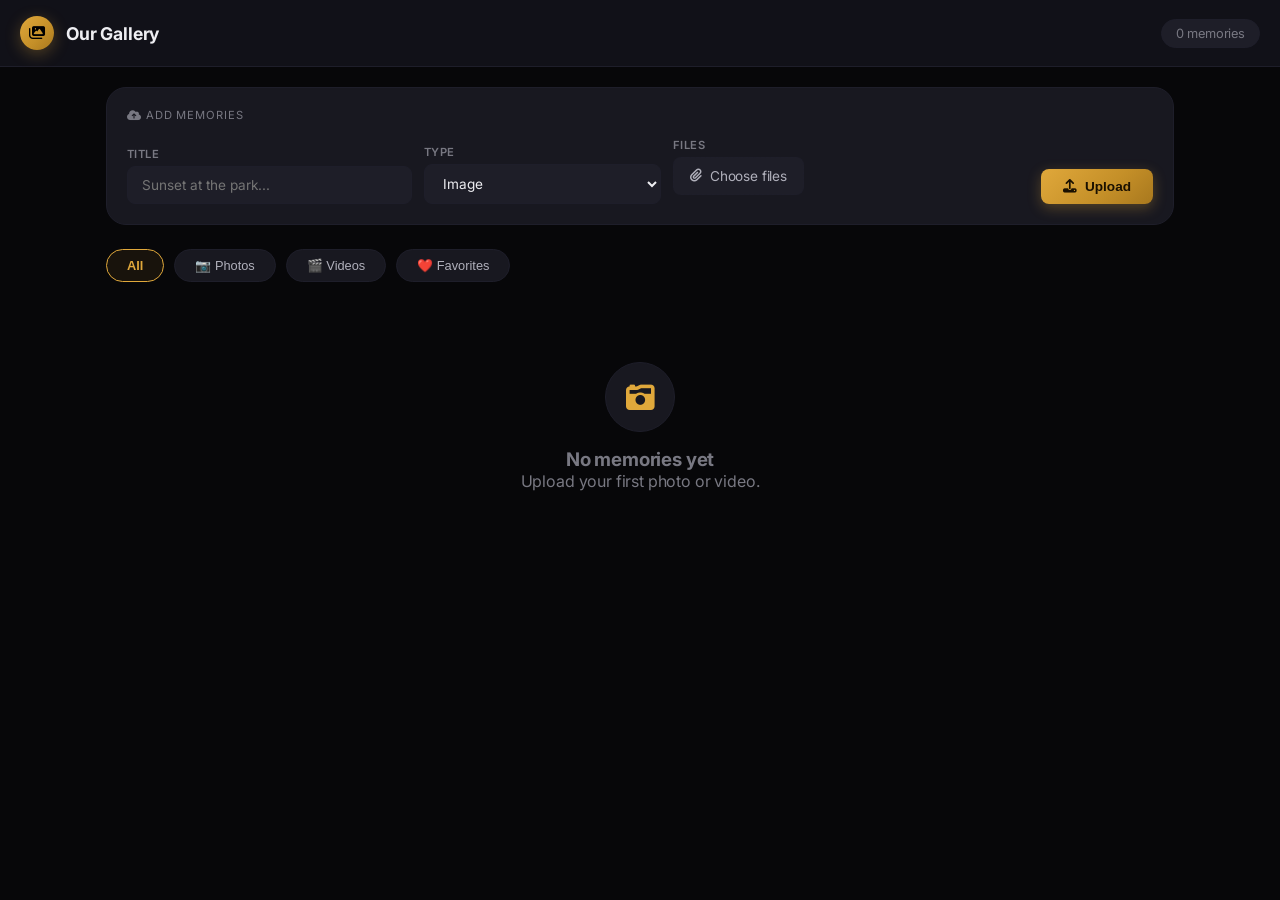
==== src/main/resources/templates/gallery.html @ 863ed6b3 "Add cloudinary image upload" ====
<!DOCTYPE html>
<html lang="en">
<head>
    <meta charset="UTF-8">
    <meta name="viewport" content="width=device-width, initial-scale=1.0, maximum-scale=1.0, user-scalable=no, viewport-fit=cover">
    <title>Gallery · Our Space</title>

    <link rel="preconnect" href="https://fonts.googleapis.com">
    <link rel="preconnect" href="https://fonts.gstatic.com" crossorigin>
    <link href="https://fonts.googleapis.com/css2?family=Inter:opsz,wght@14..32,300;14..32,400;14..32,500;14..32,600;14..32,700;14..32,800;14..32,900&display=swap" rel="stylesheet">
    <link rel="stylesheet" href="https://cdnjs.cloudflare.com/ajax/libs/font-awesome/6.5.1/css/all.min.css">

    <style>
        :root {
            --bg-deep: #070709;
            --bg-primary: #0c0c11;
            --bg-secondary: #111118;
            --bg-card: #181820;
            --bg-input: #1e1e28;
            --bg-hover: #22222e;
            --accent: #e0a83b;
            --accent-glow: rgba(224, 168, 59, 0.3);
            --accent-soft: rgba(224, 168, 59, 0.08);
            --accent-gradient: linear-gradient(135deg, #e0a83b 0%, #c48f28 60%, #a8781e 100%);
            --text-primary: #eeeef2;
            --text-secondary: #b0b0bb;
            --text-muted: #787882;
            --border-subtle: #1e1e2a;
            --border-card: #1e1e2a;
            --radius-xl: 20px;
            --radius-lg: 14px;
            --radius-md: 10px;
            --radius-sm: 8px;
            --shadow-lg: 0 20px 50px rgba(0,0,0,0.6);
            --shadow-md: 0 10px 28px rgba(0,0,0,0.5);
            --shadow-sm: 0 4px 14px rgba(0,0,0,0.4);
            --transition-fast: 0.15s ease;
            --transition-smooth: 0.25s cubic-bezier(0.4,0,0.2,1);
            --transition-bounce: 0.35s cubic-bezier(0.34,1.56,0.64,1);
            --font: 'Inter', system-ui, -apple-system, sans-serif;
        }

        * { margin:0; padding:0; box-sizing:border-box; -webkit-tap-highlight-color:transparent; }
        body {
            font-family: var(--font);
            background: var(--bg-deep);
            color: var(--text-primary);
            min-height: 100vh;
            -webkit-font-smoothing: antialiased;
            letter-spacing: -0.01em;
        }

        ::-webkit-scrollbar { width:5px; }
        ::-webkit-scrollbar-track { background:transparent; }
        ::-webkit-scrollbar-thumb { background:#2a2a38; border-radius:10px; }

        .header {
            background: var(--bg-secondary);
            border-bottom: 1px solid var(--border-subtle);
            padding: 16px 20px;
            display: flex; align-items: center; justify-content: space-between;
            position: sticky; top:0; z-index:10;
            backdrop-filter: blur(8px);
        }
        .header-left { display:flex; align-items:center; gap:12px; }
        .header-icon {
            width:34px; height:34px; border-radius:50%;
            background: var(--accent-gradient);
            display:flex; align-items:center; justify-content:center;
            font-size:0.9rem; color:#000;
            box-shadow:0 4px 16px var(--accent-glow);
        }
        .header h1 { font-size:1.1rem; font-weight:700; }
        .header-stats {
            background: var(--bg-input);
            border:1px solid var(--border-card);
            padding:6px 14px; border-radius:20px;
            font-size:0.8rem; color:var(--text-muted);
        }

        .container { max-width:1100px; margin:0 auto; padding:20px 16px 40px; }

        /* Upload section */
        .upload-section {
            background: var(--bg-card);
            border:1px solid var(--border-card);
            border-radius: var(--radius-xl);
            padding:20px;
            margin-bottom:24px;
        }
        .upload-title {
            font-size:0.7rem; text-transform:uppercase; letter-spacing:0.08em;
            color:var(--text-muted); margin-bottom:16px;
        }
        .upload-form { display:flex; flex-wrap:wrap; gap:12px; align-items:flex-end; }
        .form-group { display:flex; flex-direction:column; gap:5px; }
        .form-group label {
            font-size:0.7rem; font-weight:600; color:var(--text-muted);
            text-transform:uppercase; letter-spacing:0.04em;
        }
        input, select {
            font-family:var(--font); font-size:0.85rem;
            padding:10px 14px; border:1.5px solid var(--border-card);
            border-radius:var(--radius-sm); background:var(--bg-input);
            color:var(--text-primary); outline:none; width:100%;
            transition:all var(--transition-fast);
        }
        input:focus, select:focus { border-color:var(--accent); }
        .file-input-wrapper {
            position:relative; display:flex; align-items:center;
        }
        .file-input-wrapper input[type=file] {
            position:absolute; opacity:0; width:100%; height:100%; cursor:pointer; z-index:2;
        }
        .file-label {
            display:flex; align-items:center; gap:8px;
            padding:10px 16px; background:var(--bg-input);
            border:1.5px dashed var(--border-card);
            border-radius:var(--radius-sm); color:var(--text-secondary);
            font-size:0.85rem; cursor:pointer;
        }
        .file-label:hover { border-color:var(--accent); color:var(--accent); background:var(--accent-soft); }
        .file-count { font-size:0.75rem; color:var(--text-muted); margin-top:4px; }

        .btn-upload {
            background:var(--accent-gradient); border:none; color:#1a1000;
            font-weight:700; padding:10px 22px; border-radius:var(--radius-sm);
            cursor:pointer; font-size:0.85rem; display:flex; align-items:center; gap:8px;
            box-shadow:0 4px 14px var(--accent-glow);
            transition:all var(--transition-smooth);
            white-space:nowrap;
        }
        .btn-upload:hover { transform:translateY(-2px); filter:brightness(1.08); }

        /* Filter tabs */
        .tabs {
            display:flex; gap:10px; margin-bottom:20px; flex-wrap:wrap;
        }
        .tab-btn {
            background:var(--bg-card); border:1px solid var(--border-card);
            color:var(--text-secondary); padding:8px 20px; border-radius:30px;
            cursor:pointer; font-size:0.8rem; font-weight:500;
            transition:all var(--transition-fast);
        }
        .tab-btn.active {
            background:var(--accent-soft); border-color:var(--accent);
            color:var(--accent); font-weight:600;
        }

        /* Grid */
        .media-grid {
            display:grid;
            grid-template-columns: repeat(auto-fill, minmax(260px, 1fr));
            gap:18px;
        }
        .media-card {
            background:var(--bg-card); border:1px solid var(--border-card);
            border-radius:var(--radius-lg); overflow:hidden;
            transition:all var(--transition-smooth); box-shadow:var(--shadow-sm);
            cursor:pointer;
        }
        .media-card:hover { transform:translateY(-3px); box-shadow:var(--shadow-md); }
        .media-thumb {
            position:relative; aspect-ratio:16/12; background:#000;
        }
        .media-thumb img, .media-thumb video {
            width:100%; height:100%; object-fit:cover; display:block;
        }
        .media-type-badge {
            position:absolute; top:10px; left:10px;
            background:rgba(0,0,0,0.6); backdrop-filter:blur(4px);
            padding:4px 10px; border-radius:20px; font-size:0.7rem;
            display:flex; align-items:center; gap:4px;
        }
        .favorite-btn {
            position:absolute; top:10px; right:10px;
            background:rgba(0,0,0,0.5); border:none; color:#aaa;
            width:32px; height:32px; border-radius:50%;
            display:flex; align-items:center; justify-content:center;
            cursor:pointer; font-size:1rem; z-index:5;
            transition:color 0.2s;
        }
        .favorite-btn.active { color: var(--accent); }
        .delete-btn {
            position:absolute; bottom:10px; right:10px;
            background:rgba(0,0,0,0.5); border:none; color:#ff5e5e;
            width:32px; height:32px; border-radius:50%;
            display:flex; align-items:center; justify-content:center;
            cursor:pointer; font-size:1rem; opacity:0;
            transition:opacity 0.2s;
        }
        .media-card:hover .delete-btn { opacity:1; }

        /* Fullscreen modal */
        .modal-overlay {
            position:fixed; inset:0; background:rgba(0,0,0,0.9);
            backdrop-filter:blur(12px); z-index:100;
            display:none; align-items:center; justify-content:center;
            padding:20px;
        }
        .modal-overlay.active { display:flex; }
        .modal-content {
            max-width:90vw; max-height:90vh;
            border-radius:var(--radius-lg); overflow:hidden;
            position:relative;
        }
        .modal-content img, .modal-content video {
            max-width:90vw; max-height:90vh; object-fit:contain;
            border-radius:var(--radius-lg);
        }
        .modal-close {
            position:absolute; top:12px; right:12px;
            background:rgba(0,0,0,0.6); border:none; color:white;
            width:36px; height:36px; border-radius:50%;
            display:flex; align-items:center; justify-content:center;
            cursor:pointer; font-size:1.2rem;
        }

        .empty-state {
            grid-column:1/-1; text-align:center; padding:60px 20px; color:var(--text-muted);
        }
        .empty-icon {
            width:70px; height:70px; border-radius:50%; background:var(--bg-card);
            border:1px solid var(--border-card); display:flex; align-items:center; justify-content:center;
            margin:0 auto 16px; font-size:1.8rem; color:var(--accent);
        }
    </style>
</head>
<body>

<div class="header">
    <div class="header-left">
        <div class="header-icon"><i class="fa-solid fa-images"></i></div>
        <h1>Our Gallery</h1>
    </div>
    <div class="header-stats" id="mediaCount">0 memories</div>
</div>

<div class="container">

    <!-- Upload form -->
    <div class="upload-section">
        <div class="upload-title"><i class="fa-solid fa-cloud-arrow-up"></i> Add memories</div>
        <div class="upload-form">
            <div class="form-group" style="flex:1.2;">
                <label>Title</label>
                <input type="text" id="titleInput" placeholder="Sunset at the park...">
            </div>
            <div class="form-group" style="flex:1;">
                <label>Type</label>
                <select id="typeInput">
                    <option value="IMAGE">Image</option>
                    <option value="VIDEO">Video</option>
                </select>
            </div>
            <div class="form-group" style="flex:1.5;">
                <label>Files</label>
                <div class="file-input-wrapper">
                    <input type="file" id="filesInput" accept="image/*,video/*" multiple>
                    <span class="file-label" id="fileLabel"><i class="fa-solid fa-paperclip"></i> Choose files</span>
                </div>
                <div class="file-count" id="fileCount"></div>
            </div>
            <button class="btn-upload" onclick="uploadMedia()"><i class="fa-solid fa-upload"></i> Upload</button>
        </div>
    </div>

    <!-- Filter tabs -->
    <div class="tabs" id="filterTabs">
        <button class="tab-btn active" data-filter="all">All</button>
        <button class="tab-btn" data-filter="IMAGE">📷 Photos</button>
        <button class="tab-btn" data-filter="VIDEO">🎬 Videos</button>
        <button class="tab-btn" data-filter="favorites">❤️ Favorites</button>
    </div>

    <div class="media-grid" id="mediaGrid">
        <div class="loading-spinner" style="text-align:center; padding:40px;"><i class="fa-solid fa-spinner fa-spin"></i></div>
    </div>

</div>

<!-- Fullscreen modal -->
<div class="modal-overlay" id="modalOverlay" onclick="closeModal()">
    <div class="modal-content" onclick="event.stopPropagation()">
        <button class="modal-close" onclick="closeModal()"><i class="fa-solid fa-xmark"></i></button>
        <div id="modalMediaContainer"></div>
    </div>
</div>

<script>
    // const API = "http://localhost:8080/api/gallery";
    const API = "https://our-space-htoh.onrender.com/api/gallery";
    let allMedia = [];
    let currentFilter = "all";

    // File input change
    document.getElementById("filesInput").addEventListener("change", (e) => {
        const files = e.target.files;
        const label = document.getElementById("fileLabel");
        const count = document.getElementById("fileCount");
        if (files.length > 0) {
            label.innerHTML = `<i class="fa-solid fa-check"></i> ${files.length} file${files.length>1?'s':''} selected`;
            count.textContent = `${files.length} file${files.length>1?'s':''} ready`;
        } else {
            label.innerHTML = `<i class="fa-solid fa-paperclip"></i> Choose files`;
            count.textContent = "";
        }
    });

    // Load data with optional filter
    async function loadMedia() {
        const grid = document.getElementById("mediaGrid");
        grid.innerHTML = '<div class="loading-spinner"><i class="fa-solid fa-spinner fa-spin"></i></div>';
        try {
            let url = API;
            if (currentFilter === "IMAGE" || currentFilter === "VIDEO") {
                url = `${API}/type/${currentFilter}`;
            } else if (currentFilter === "favorites") {
                url = `${API}/favorites`;
            }
            const res = await fetch(url);
            if (!res.ok) throw new Error("Failed");
            allMedia = await res.json();
            renderGrid();
        } catch (e) {
            grid.innerHTML = `<div class="empty-state"><div class="empty-icon"><i class="fa-solid fa-camera-retro"></i></div><h3>No memories yet</h3><p>Upload your first photo or video.</p></div>`;
            document.getElementById("mediaCount").textContent = "0 memories";
        }
    }

    function renderGrid() {
        const grid = document.getElementById("mediaGrid");
        const countEl = document.getElementById("mediaCount");

        if (!allMedia.length) {
            grid.innerHTML = `<div class="empty-state"><div class="empty-icon"><i class="fa-solid fa-camera-retro"></i></div><h3>No memories found</h3><p>Try another filter or upload something.</p></div>`;
            countEl.textContent = "0 memories";
            return;
        }

        countEl.textContent = `${allMedia.length} memor${allMedia.length===1?'y':'ies'}`;

        grid.innerHTML = allMedia.map(item => {
            if (!item.fileUrl) return "";
            const isVideo = item.type === "VIDEO";
            const mediaHtml = isVideo
                ? `<video src="${item.fileUrl}" muted></video>`
                : `<img src="${item.fileUrl}" alt="${escapeHTML(item.title || '')}" loading="lazy">`;

            return `
                <div class="media-card" onclick="openModal('${item.id}')">
                    <div class="media-thumb">
                        ${mediaHtml}
                        <div class="media-type-badge">
                            <i class="fa-solid ${isVideo?'fa-video':'fa-image'}"></i>
                            ${isVideo?'Video':'Photo'}
                        </div>
                        <button class="favorite-btn ${item.favorite?'active':''}" onclick="event.stopPropagation(); toggleFavorite(${item.id})">
                            <i class="fa-${item.favorite?'solid':'regular'} fa-heart"></i>
                        </button>
                        <button class="delete-btn" onclick="event.stopPropagation(); deleteMedia(${item.id})">
                            <i class="fa-solid fa-trash"></i>
                        </button>
                    </div>
                </div>
            `;
        }).join("");
    }

    function escapeHTML(str) {
        const div = document.createElement("div");
        div.textContent = str || "";
        return div.innerHTML;
    }

    // Fullscreen modal
    function openModal(id) {
        const item = allMedia.find(m => m.id == id);
        if (!item) return;
        const container = document.getElementById("modalMediaContainer");
        if (item.type === "VIDEO") {
            container.innerHTML = `<video src="${item.fileUrl}" controls autoplay style="max-width:90vw; max-height:90vh;"></video>`;
        } else {
            container.innerHTML = `<img src="${item.fileUrl}" alt="${escapeHTML(item.title)}" style="max-width:90vw; max-height:90vh;">`;
        }
        document.getElementById("modalOverlay").classList.add("active");
    }
    function closeModal() {
        document.getElementById("modalOverlay").classList.remove("active");
        document.getElementById("modalMediaContainer").innerHTML = "";
    }

    // Toggle favorite
    async function toggleFavorite(id) {
        await fetch(`${API}/${id}/favorite`, { method: "PUT" });
        // Update local array
        const idx = allMedia.findIndex(m => m.id == id);
        if (idx !== -1) allMedia[idx].favorite = !allMedia[idx].favorite;
        renderGrid();
    }

    // Delete
    async function deleteMedia(id) {
       
        await fetch(`${API}/${id}`, { method: "DELETE" });
        allMedia = allMedia.filter(m => m.id !== id);
        renderGrid();
    }

    // Upload multiple files
    async function uploadMedia() {
        const title = document.getElementById("titleInput").value.trim() || "Untitled";
        const type = document.getElementById("typeInput").value;
        const files = document.getElementById("filesInput").files;

        if (files.length === 0) {
            alert("Please select at least one file.");
            return;
        }

        const formData = new FormData();
        formData.append("title", title);
        formData.append("type", type);
        for (let f of files) {
            formData.append("files", f);
        }

        const btn = document.querySelector(".btn-upload");
        btn.disabled = true;
        btn.innerHTML = '<i class="fa-solid fa-spinner fa-spin"></i> Uploading...';

        try {
            const res = await fetch(API, {
                method: "POST",
                body: formData
            });
            if (!res.ok) throw new Error("Upload failed");
            // Clear form
            document.getElementById("titleInput").value = "";
            document.getElementById("filesInput").value = "";
            document.getElementById("fileLabel").innerHTML = '<i class="fa-solid fa-paperclip"></i> Choose files';
            document.getElementById("fileCount").textContent = "";
            await loadMedia();
        } catch (e) {
            alert("Upload failed.");
        } finally {
            btn.disabled = false;
            btn.innerHTML = '<i class="fa-solid fa-upload"></i> Upload';
        }
    }

    // Filter tabs
    document.querySelectorAll("#filterTabs .tab-btn").forEach(btn => {
        btn.addEventListener("click", () => {
            document.querySelectorAll("#filterTabs .tab-btn").forEach(b => b.classList.remove("active"));
            btn.classList.add("active");
            currentFilter = btn.dataset.filter;
            loadMedia();
        });
    });

    // Init
    loadMedia();
</script>
</body>
</html>
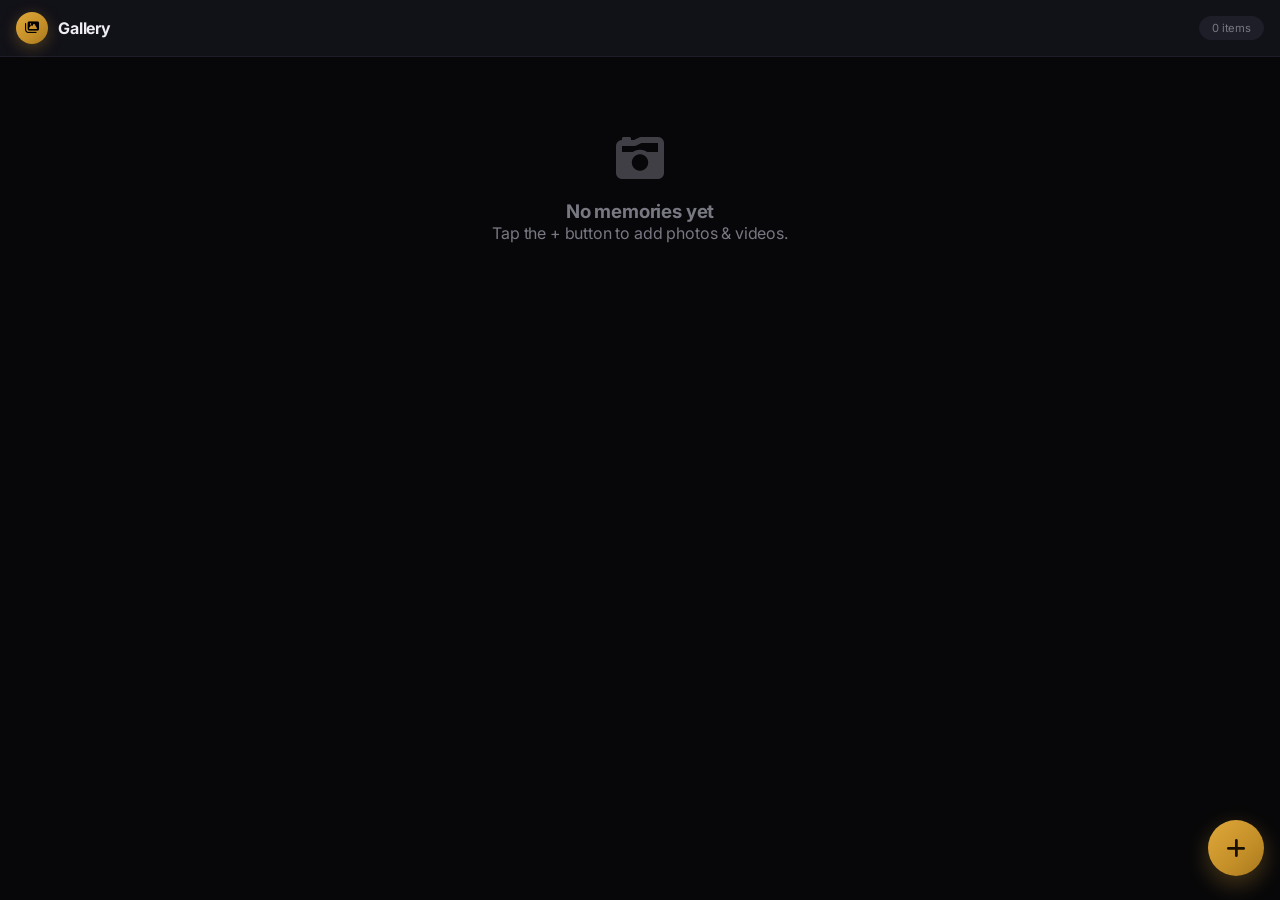
==== commit 044d1a28: "Update code changes" ====
--- a/src/main/resources/templates/gallery.html
+++ b/src/main/resources/templates/gallery.html
@@ -48,181 +48,334 @@
             min-height: 100vh;
             -webkit-font-smoothing: antialiased;
             letter-spacing: -0.01em;
-        }
-
-        ::-webkit-scrollbar { width:5px; }
+            overflow-x: hidden;
+        }
+
+        ::-webkit-scrollbar { width:3px; }
         ::-webkit-scrollbar-track { background:transparent; }
         ::-webkit-scrollbar-thumb { background:#2a2a38; border-radius:10px; }
 
         .header {
             background: var(--bg-secondary);
             border-bottom: 1px solid var(--border-subtle);
-            padding: 16px 20px;
+            padding: 12px 16px;
             display: flex; align-items: center; justify-content: space-between;
-            position: sticky; top:0; z-index:10;
-            backdrop-filter: blur(8px);
-        }
-        .header-left { display:flex; align-items:center; gap:12px; }
+            position: sticky; top:0; z-index:20;
+            backdrop-filter: blur(12px);
+        }
+        .header-left { display:flex; align-items:center; gap:10px; }
         .header-icon {
-            width:34px; height:34px; border-radius:50%;
+            width:32px; height:32px; border-radius:50%;
             background: var(--accent-gradient);
             display:flex; align-items:center; justify-content:center;
-            font-size:0.9rem; color:#000;
+            font-size:0.8rem; color:#000;
             box-shadow:0 4px 16px var(--accent-glow);
         }
-        .header h1 { font-size:1.1rem; font-weight:700; }
+        .header h1 { font-size:1rem; font-weight:700; }
         .header-stats {
             background: var(--bg-input);
             border:1px solid var(--border-card);
-            padding:6px 14px; border-radius:20px;
-            font-size:0.8rem; color:var(--text-muted);
-        }
-
-        .container { max-width:1100px; margin:0 auto; padding:20px 16px 40px; }
-
-        /* Upload section */
-        .upload-section {
-            background: var(--bg-card);
+            padding:4px 12px; border-radius:20px;
+            font-size:0.7rem; color:var(--text-muted);
+        }
+
+        .container { max-width:1100px; margin:0 auto; padding:12px 8px 40px; }
+
+        /* Upload button - floating style */
+        .upload-fab {
+            position:fixed; bottom:24px; right:16px; z-index:30;
+            background: var(--accent-gradient); border:none; color:#1a1000;
+            width:56px; height:56px; border-radius:50%;
+            display:flex; align-items:center; justify-content:center;
+            font-size:1.4rem; cursor:pointer;
+            box-shadow:0 8px 24px var(--accent-glow);
+            transition:all var(--transition-bounce);
+        }
+        .upload-fab:hover { transform:scale(1.05); }
+
+        /* Upload modal */
+        .upload-modal {
+            position:fixed; inset:0; z-index:100;
+            background:rgba(0,0,0,0.7);
+            backdrop-filter:blur(12px);
+            display:none; align-items:flex-end; justify-content:center;
+            padding:20px;
+        }
+        .upload-modal.active { display:flex; }
+        .upload-sheet {
+            background:var(--bg-card);
             border:1px solid var(--border-card);
-            border-radius: var(--radius-xl);
-            padding:20px;
-            margin-bottom:24px;
-        }
-        .upload-title {
-            font-size:0.7rem; text-transform:uppercase; letter-spacing:0.08em;
-            color:var(--text-muted); margin-bottom:16px;
-        }
-        .upload-form { display:flex; flex-wrap:wrap; gap:12px; align-items:flex-end; }
-        .form-group { display:flex; flex-direction:column; gap:5px; }
-        .form-group label {
-            font-size:0.7rem; font-weight:600; color:var(--text-muted);
-            text-transform:uppercase; letter-spacing:0.04em;
-        }
-        input, select {
+            border-radius:var(--radius-xl) var(--radius-xl) 0 0;
+            padding:24px 20px 32px;
+            width:100%; max-width:500px;
+            max-height:80vh;
+            overflow-y:auto;
+            animation:slideUp 0.3s ease;
+        }
+        @keyframes slideUp {
+            from { transform:translateY(100%); opacity:0; }
+            to { transform:translateY(0); opacity:1; }
+        }
+        .upload-sheet h3 {
+            font-size:0.9rem; font-weight:700; margin-bottom:16px;
+            display:flex; align-items:center; gap:8px;
+        }
+        .upload-sheet .form-group {
+            margin-bottom:14px;
+        }
+        .upload-sheet .form-group label {
+            display:block; font-size:0.65rem; font-weight:600;
+            color:var(--text-muted); text-transform:uppercase;
+            letter-spacing:0.04em; margin-bottom:4px;
+        }
+        .upload-sheet input, .upload-sheet select {
             font-family:var(--font); font-size:0.85rem;
             padding:10px 14px; border:1.5px solid var(--border-card);
             border-radius:var(--radius-sm); background:var(--bg-input);
             color:var(--text-primary); outline:none; width:100%;
             transition:all var(--transition-fast);
         }
-        input:focus, select:focus { border-color:var(--accent); }
-        .file-input-wrapper {
-            position:relative; display:flex; align-items:center;
-        }
-        .file-input-wrapper input[type=file] {
-            position:absolute; opacity:0; width:100%; height:100%; cursor:pointer; z-index:2;
-        }
-        .file-label {
-            display:flex; align-items:center; gap:8px;
-            padding:10px 16px; background:var(--bg-input);
+        .upload-sheet input:focus, .upload-sheet select:focus {
+            border-color:var(--accent);
+        }
+        .file-picker {
+            display:flex; align-items:center; gap:10px;
+            padding:12px 16px; background:var(--bg-input);
             border:1.5px dashed var(--border-card);
             border-radius:var(--radius-sm); color:var(--text-secondary);
             font-size:0.85rem; cursor:pointer;
-        }
-        .file-label:hover { border-color:var(--accent); color:var(--accent); background:var(--accent-soft); }
-        .file-count { font-size:0.75rem; color:var(--text-muted); margin-top:4px; }
-
-        .btn-upload {
-            background:var(--accent-gradient); border:none; color:#1a1000;
-            font-weight:700; padding:10px 22px; border-radius:var(--radius-sm);
-            cursor:pointer; font-size:0.85rem; display:flex; align-items:center; gap:8px;
-            box-shadow:0 4px 14px var(--accent-glow);
-            transition:all var(--transition-smooth);
-            white-space:nowrap;
-        }
-        .btn-upload:hover { transform:translateY(-2px); filter:brightness(1.08); }
-
-        /* Filter tabs */
-        .tabs {
-            display:flex; gap:10px; margin-bottom:20px; flex-wrap:wrap;
-        }
-        .tab-btn {
-            background:var(--bg-card); border:1px solid var(--border-card);
-            color:var(--text-secondary); padding:8px 20px; border-radius:30px;
-            cursor:pointer; font-size:0.8rem; font-weight:500;
             transition:all var(--transition-fast);
         }
-        .tab-btn.active {
-            background:var(--accent-soft); border-color:var(--accent);
-            color:var(--accent); font-weight:600;
-        }
-
-        /* Grid */
+        .file-picker:hover { border-color:var(--accent); color:var(--accent); }
+        .file-picker input { display:none; }
+        .upload-actions {
+            display:flex; gap:10px; margin-top:16px;
+        }
+        .upload-actions button {
+            flex:1; padding:12px; border-radius:var(--radius-sm);
+            font-weight:600; font-size:0.85rem; cursor:pointer;
+            transition:all var(--transition-fast);
+            font-family:var(--font);
+        }
+        .btn-cancel-upload {
+            background:none; border:1px solid var(--border-card);
+            color:var(--text-secondary);
+        }
+        .btn-submit-upload {
+            background:var(--accent-gradient); border:none;
+            color:#1a1000; box-shadow:0 4px 14px var(--accent-glow);
+        }
+        .btn-submit-upload:disabled {
+            opacity:0.5; cursor:not-allowed;
+        }
+
+        /* Grid - phone gallery style */
         .media-grid {
             display:grid;
-            grid-template-columns: repeat(auto-fill, minmax(260px, 1fr));
-            gap:18px;
-        }
-        .media-card {
-            background:var(--bg-card); border:1px solid var(--border-card);
-            border-radius:var(--radius-lg); overflow:hidden;
-            transition:all var(--transition-smooth); box-shadow:var(--shadow-sm);
+            grid-template-columns: repeat(auto-fill, minmax(150px, 1fr));
+            gap:4px;
+        }
+
+        .media-item {
+            position:relative;
+            aspect-ratio:1/1;
+            background:var(--bg-card);
+            overflow:hidden;
             cursor:pointer;
-        }
-        .media-card:hover { transform:translateY(-3px); box-shadow:var(--shadow-md); }
-        .media-thumb {
-            position:relative; aspect-ratio:16/12; background:#000;
-        }
-        .media-thumb img, .media-thumb video {
-            width:100%; height:100%; object-fit:cover; display:block;
-        }
-        .media-type-badge {
-            position:absolute; top:10px; left:10px;
-            background:rgba(0,0,0,0.6); backdrop-filter:blur(4px);
-            padding:4px 10px; border-radius:20px; font-size:0.7rem;
+            border-radius:4px;
+            transition:transform 0.15s ease;
+        }
+        .media-item:active {
+            transform:scale(0.95);
+        }
+        .media-item img, .media-item video {
+            width:100%; height:100%; object-fit:cover;
+            display:block;
+        }
+        .media-item .overlay {
+            position:absolute; inset:0;
+            background:rgba(0,0,0,0);
+            transition:background 0.2s ease;
+            display:flex; align-items:center; justify-content:center;
+            opacity:0;
+            transition:all 0.2s ease;
+        }
+        .media-item .overlay.show {
+            background:rgba(0,0,0,0.5);
+            opacity:1;
+        }
+        .media-item .overlay .actions {
+            display:flex; gap:16px;
+        }
+        .media-item .overlay button {
+            background:rgba(255,255,255,0.15);
+            border:none; color:white;
+            width:44px; height:44px; border-radius:50%;
+            font-size:1.1rem; cursor:pointer;
+            backdrop-filter:blur(4px);
+            transition:all 0.2s ease;
+        }
+        .media-item .overlay button:hover {
+            background:rgba(255,255,255,0.25);
+            transform:scale(1.1);
+        }
+        .media-item .overlay .delete-btn {
+            color:#ff5e5e;
+        }
+        .media-item .overlay .share-btn {
+            color:#5db8d4;
+        }
+        .media-item .overlay .fav-btn.active {
+            color:var(--accent);
+        }
+        .media-item .badge {
+            position:absolute; top:6px; left:6px;
+            background:rgba(0,0,0,0.6);
+            backdrop-filter:blur(4px);
+            padding:2px 8px; border-radius:12px;
+            font-size:0.55rem; color:#aaa;
             display:flex; align-items:center; gap:4px;
-        }
-        .favorite-btn {
+            pointer-events:none;
+        }
+        .media-item .favorite-indicator {
+            position:absolute; top:6px; right:6px;
+            color:var(--accent); font-size:0.8rem;
+            text-shadow:0 0 10px rgba(224,168,59,0.5);
+            pointer-events:none;
+            display:none;
+        }
+        .media-item .favorite-indicator.show {
+            display:block;
+        }
+
+        /* Selection mode */
+        .media-item.selected {
+            outline:3px solid var(--accent);
+            outline-offset:-3px;
+        }
+        .media-item.selected .selection-check {
+            display:flex !important;
+        }
+        .selection-check {
+            position:absolute; top:6px; left:6px;
+            width:24px; height:24px; border-radius:50%;
+            background:var(--accent); color:#000;
+            display:none; align-items:center; justify-content:center;
+            font-size:0.7rem; font-weight:700;
+            z-index:5;
+        }
+
+        /* Selection toolbar */
+        .selection-toolbar {
+            position:fixed; bottom:0; left:0; right:0;
+            background:var(--bg-secondary);
+            border-top:1px solid var(--border-card);
+            padding:12px 16px;
+            display:none;
+            align-items:center;
+            justify-content:space-between;
+            z-index:40;
+            backdrop-filter:blur(12px);
+        }
+        .selection-toolbar.active {
+            display:flex;
+        }
+        .selection-toolbar .count {
+            font-size:0.85rem; font-weight:600;
+        }
+        .selection-toolbar .actions {
+            display:flex; gap:12px;
+        }
+        .selection-toolbar .actions button {
+            background:none; border:none; color:var(--text-secondary);
+            font-size:0.85rem; cursor:pointer; padding:6px 12px;
+            border-radius:6px; transition:all 0.2s;
+            display:flex; align-items:center; gap:6px;
+            font-family:var(--font);
+        }
+        .selection-toolbar .actions button:hover {
+            background:var(--bg-hover);
+        }
+        .selection-toolbar .actions .delete-selected {
+            color:#ff5e5e;
+        }
+        .selection-toolbar .actions .share-selected {
+            color:#5db8d4;
+        }
+
+        /* Fullscreen viewer */
+        .viewer-overlay {
+            position:fixed; inset:0; z-index:50;
+            background:rgba(0,0,0,0.95);
+            backdrop-filter:blur(20px);
+            display:none;
+            align-items:center; justify-content:center;
+            padding:20px;
+        }
+        .viewer-overlay.active { display:flex; }
+        .viewer-content {
+            position:relative;
+            max-width:95vw; max-height:90vh;
+            display:flex; align-items:center; justify-content:center;
+        }
+        .viewer-content img, .viewer-content video {
+            max-width:95vw; max-height:85vh;
+            object-fit:contain;
+            border-radius:8px;
+        }
+        .viewer-close {
             position:absolute; top:10px; right:10px;
-            background:rgba(0,0,0,0.5); border:none; color:#aaa;
-            width:32px; height:32px; border-radius:50%;
-            display:flex; align-items:center; justify-content:center;
-            cursor:pointer; font-size:1rem; z-index:5;
-            transition:color 0.2s;
-        }
-        .favorite-btn.active { color: var(--accent); }
-        .delete-btn {
-            position:absolute; bottom:10px; right:10px;
-            background:rgba(0,0,0,0.5); border:none; color:#ff5e5e;
-            width:32px; height:32px; border-radius:50%;
-            display:flex; align-items:center; justify-content:center;
-            cursor:pointer; font-size:1rem; opacity:0;
-            transition:opacity 0.2s;
-        }
-        .media-card:hover .delete-btn { opacity:1; }
-
-        /* Fullscreen modal */
-        .modal-overlay {
-            position:fixed; inset:0; background:rgba(0,0,0,0.9);
-            backdrop-filter:blur(12px); z-index:100;
-            display:none; align-items:center; justify-content:center;
-            padding:20px;
-        }
-        .modal-overlay.active { display:flex; }
-        .modal-content {
-            max-width:90vw; max-height:90vh;
-            border-radius:var(--radius-lg); overflow:hidden;
-            position:relative;
-        }
-        .modal-content img, .modal-content video {
-            max-width:90vw; max-height:90vh; object-fit:contain;
-            border-radius:var(--radius-lg);
-        }
-        .modal-close {
-            position:absolute; top:12px; right:12px;
-            background:rgba(0,0,0,0.6); border:none; color:white;
-            width:36px; height:36px; border-radius:50%;
-            display:flex; align-items:center; justify-content:center;
-            cursor:pointer; font-size:1.2rem;
+            background:rgba(0,0,0,0.5); border:none;
+            color:white; width:40px; height:40px;
+            border-radius:50%; font-size:1.2rem;
+            cursor:pointer; display:flex; align-items:center; justify-content:center;
+        }
+        .viewer-nav {
+            position:absolute; top:50%; transform:translateY(-50%);
+            background:rgba(0,0,0,0.3); border:none;
+            color:white; width:40px; height:40px;
+            border-radius:50%; font-size:1.2rem;
+            cursor:pointer; display:flex; align-items:center; justify-content:center;
+        }
+        .viewer-nav.prev { left:10px; }
+        .viewer-nav.next { right:10px; }
+
+        /* Long press indicator */
+        .long-press-hint {
+            position:fixed; bottom:80px; left:50%; transform:translateX(-50%);
+            background:rgba(0,0,0,0.8);
+            backdrop-filter:blur(8px);
+            padding:8px 16px; border-radius:20px;
+            font-size:0.7rem; color:var(--text-muted);
+            z-index:25;
+            display:none;
+            animation:fadeInOut 2s ease;
+        }
+        @keyframes fadeInOut {
+            0% { opacity:0; transform:translateX(-50%) translateY(10px); }
+            20% { opacity:1; transform:translateX(-50%) translateY(0); }
+            80% { opacity:1; transform:translateX(-50%) translateY(0); }
+            100% { opacity:0; transform:translateX(-50%) translateY(-10px); }
         }
 
         .empty-state {
             grid-column:1/-1; text-align:center; padding:60px 20px; color:var(--text-muted);
         }
-        .empty-icon {
-            width:70px; height:70px; border-radius:50%; background:var(--bg-card);
-            border:1px solid var(--border-card); display:flex; align-items:center; justify-content:center;
-            margin:0 auto 16px; font-size:1.8rem; color:var(--accent);
+        .empty-state .icon {
+            font-size:3rem; margin-bottom:12px; opacity:0.5;
+        }
+
+        @media (min-width: 600px) {
+            .media-grid {
+                grid-template-columns: repeat(auto-fill, minmax(180px, 1fr));
+                gap:6px;
+            }
+        }
+        @media (min-width: 900px) {
+            .media-grid {
+                grid-template-columns: repeat(auto-fill, minmax(200px, 1fr));
+                gap:8px;
+            }
         }
     </style>
 </head>
@@ -231,86 +384,149 @@
 <div class="header">
     <div class="header-left">
         <div class="header-icon"><i class="fa-solid fa-images"></i></div>
-        <h1>Our Gallery</h1>
+        <h1>Gallery</h1>
     </div>
-    <div class="header-stats" id="mediaCount">0 memories</div>
+    <div class="header-stats" id="mediaCount">0 items</div>
 </div>
 
 <div class="container">
-
-    <!-- Upload form -->
-    <div class="upload-section">
-        <div class="upload-title"><i class="fa-solid fa-cloud-arrow-up"></i> Add memories</div>
-        <div class="upload-form">
-            <div class="form-group" style="flex:1.2;">
-                <label>Title</label>
-                <input type="text" id="titleInput" placeholder="Sunset at the park...">
-            </div>
-            <div class="form-group" style="flex:1;">
-                <label>Type</label>
-                <select id="typeInput">
-                    <option value="IMAGE">Image</option>
-                    <option value="VIDEO">Video</option>
-                </select>
-            </div>
-            <div class="form-group" style="flex:1.5;">
-                <label>Files</label>
-                <div class="file-input-wrapper">
-                    <input type="file" id="filesInput" accept="image/*,video/*" multiple>
-                    <span class="file-label" id="fileLabel"><i class="fa-solid fa-paperclip"></i> Choose files</span>
-                </div>
-                <div class="file-count" id="fileCount"></div>
-            </div>
-            <button class="btn-upload" onclick="uploadMedia()"><i class="fa-solid fa-upload"></i> Upload</button>
+    <div class="media-grid" id="mediaGrid"></div>
+</div>
+
+<!-- Floating upload button -->
+<button class="upload-fab" id="uploadFab"><i class="fa-solid fa-plus"></i></button>
+
+<!-- Upload modal -->
+<div class="upload-modal" id="uploadModal">
+    <div class="upload-sheet">
+        <h3><i class="fa-solid fa-cloud-arrow-up"></i> Add to Gallery</h3>
+        <div class="form-group">
+            <label>Title</label>
+            <input type="text" id="titleInput" placeholder="What's this memory?">
+        </div>
+        <div class="form-group">
+            <label>Type</label>
+            <select id="typeInput">
+                <option value="IMAGE">Photo</option>
+                <option value="VIDEO">Video</option>
+            </select>
+        </div>
+        <div class="form-group">
+            <label>Choose files</label>
+            <label class="file-picker" id="filePicker">
+                <i class="fa-solid fa-folder-open"></i>
+                <span id="fileLabel">Select from gallery</span>
+                <input type="file" id="filesInput" accept="image/*,video/*" multiple>
+            </label>
+            <div id="fileCount" style="font-size:0.7rem; color:var(--text-muted); margin-top:4px;"></div>
+        </div>
+        <div class="upload-actions">
+            <button class="btn-cancel-upload" onclick="closeUpload()">Cancel</button>
+            <button class="btn-submit-upload" id="uploadBtn" onclick="uploadMedia()">
+                <i class="fa-solid fa-upload"></i> Upload
+            </button>
         </div>
     </div>
-
-    <!-- Filter tabs -->
-    <div class="tabs" id="filterTabs">
-        <button class="tab-btn active" data-filter="all">All</button>
-        <button class="tab-btn" data-filter="IMAGE">📷 Photos</button>
-        <button class="tab-btn" data-filter="VIDEO">🎬 Videos</button>
-        <button class="tab-btn" data-filter="favorites">❤️ Favorites</button>
-    </div>
-
-    <div class="media-grid" id="mediaGrid">
-        <div class="loading-spinner" style="text-align:center; padding:40px;"><i class="fa-solid fa-spinner fa-spin"></i></div>
-    </div>
-
 </div>
 
-<!-- Fullscreen modal -->
-<div class="modal-overlay" id="modalOverlay" onclick="closeModal()">
-    <div class="modal-content" onclick="event.stopPropagation()">
-        <button class="modal-close" onclick="closeModal()"><i class="fa-solid fa-xmark"></i></button>
-        <div id="modalMediaContainer"></div>
+<!-- Selection toolbar -->
+<div class="selection-toolbar" id="selectionToolbar">
+    <span class="count" id="selectionCount">0 selected</span>
+    <div class="actions">
+        <button onclick="shareSelected()"><i class="fa-solid fa-share-nodes"></i> Share</button>
+        <button class="delete-selected" onclick="deleteSelected()"><i class="fa-solid fa-trash"></i> Delete</button>
     </div>
 </div>
+
+<!-- Fullscreen viewer -->
+<div class="viewer-overlay" id="viewerOverlay" onclick="closeViewer()">
+    <div class="viewer-content" onclick="event.stopPropagation()">
+        <button class="viewer-close" onclick="closeViewer()"><i class="fa-solid fa-xmark"></i></button>
+        <button class="viewer-nav prev" onclick="event.stopPropagation(); navigateViewer(-1)"><i class="fa-solid fa-chevron-left"></i></button>
+        <button class="viewer-nav next" onclick="event.stopPropagation(); navigateViewer(1)"><i class="fa-solid fa-chevron-right"></i></button>
+        <div id="viewerMedia"></div>
+    </div>
+</div>
+
+<!-- Long press hint -->
+<div class="long-press-hint" id="longPressHint">Hold to select multiple</div>
 
 <script>
     // const API = "http://localhost:8080/api/gallery";
     const API = "https://our-space-htoh.onrender.com/api/gallery";
+    
     let allMedia = [];
     let currentFilter = "all";
-
-    // File input change
-    document.getElementById("filesInput").addEventListener("change", (e) => {
+    let selectedIds = new Set();
+    let isSelectMode = false;
+    let longPressTimer = null;
+    let viewerIndex = 0;
+
+    // ----- Upload -----
+    document.getElementById("filesInput").addEventListener("change", function(e) {
         const files = e.target.files;
         const label = document.getElementById("fileLabel");
         const count = document.getElementById("fileCount");
         if (files.length > 0) {
-            label.innerHTML = `<i class="fa-solid fa-check"></i> ${files.length} file${files.length>1?'s':''} selected`;
-            count.textContent = `${files.length} file${files.length>1?'s':''} ready`;
+            label.textContent = `${files.length} file${files.length > 1 ? 's' : ''} selected`;
+            count.textContent = `${files.length} file${files.length > 1 ? 's' : ''} ready to upload`;
         } else {
-            label.innerHTML = `<i class="fa-solid fa-paperclip"></i> Choose files`;
+            label.textContent = "Select from gallery";
             count.textContent = "";
         }
     });
 
-    // Load data with optional filter
+    document.getElementById("uploadFab").addEventListener("click", () => {
+        document.getElementById("uploadModal").classList.add("active");
+    });
+
+    function closeUpload() {
+        document.getElementById("uploadModal").classList.remove("active");
+        document.getElementById("titleInput").value = "";
+        document.getElementById("filesInput").value = "";
+        document.getElementById("fileLabel").textContent = "Select from gallery";
+        document.getElementById("fileCount").textContent = "";
+    }
+
+    async function uploadMedia() {
+        const title = document.getElementById("titleInput").value.trim() || "Untitled";
+        const type = document.getElementById("typeInput").value;
+        const files = document.getElementById("filesInput").files;
+
+        if (files.length === 0) {
+            alert("Please select at least one file.");
+            return;
+        }
+
+        const btn = document.getElementById("uploadBtn");
+        btn.disabled = true;
+        btn.innerHTML = '<i class="fa-solid fa-spinner fa-spin"></i> Uploading...';
+
+        const formData = new FormData();
+        formData.append("title", title);
+        formData.append("type", type);
+        for (let f of files) {
+            formData.append("files", f);
+        }
+
+        try {
+            const res = await fetch(API, {
+                method: "POST",
+                body: formData
+            });
+            if (!res.ok) throw new Error("Upload failed");
+            closeUpload();
+            loadMedia();
+        } catch (e) {
+            alert("Upload failed. Please try again.");
+        } finally {
+            btn.disabled = false;
+            btn.innerHTML = '<i class="fa-solid fa-upload"></i> Upload';
+        }
+    }
+
+    // ----- Load & Render -----
     async function loadMedia() {
-        const grid = document.getElementById("mediaGrid");
-        grid.innerHTML = '<div class="loading-spinner"><i class="fa-solid fa-spinner fa-spin"></i></div>';
         try {
             let url = API;
             if (currentFilter === "IMAGE" || currentFilter === "VIDEO") {
@@ -323,143 +539,316 @@
             allMedia = await res.json();
             renderGrid();
         } catch (e) {
-            grid.innerHTML = `<div class="empty-state"><div class="empty-icon"><i class="fa-solid fa-camera-retro"></i></div><h3>No memories yet</h3><p>Upload your first photo or video.</p></div>`;
-            document.getElementById("mediaCount").textContent = "0 memories";
+            document.getElementById("mediaGrid").innerHTML = `
+                <div class="empty-state">
+                    <div class="icon"><i class="fa-solid fa-camera-retro"></i></div>
+                    <h3>No memories yet</h3>
+                    <p>Tap the + button to add photos & videos.</p>
+                </div>
+            `;
+            document.getElementById("mediaCount").textContent = "0 items";
         }
     }
 
     function renderGrid() {
         const grid = document.getElementById("mediaGrid");
-        const countEl = document.getElementById("mediaCount");
+        document.getElementById("mediaCount").textContent = `${allMedia.length} item${allMedia.length !== 1 ? 's' : ''}`;
 
         if (!allMedia.length) {
-            grid.innerHTML = `<div class="empty-state"><div class="empty-icon"><i class="fa-solid fa-camera-retro"></i></div><h3>No memories found</h3><p>Try another filter or upload something.</p></div>`;
-            countEl.textContent = "0 memories";
+            grid.innerHTML = `
+                <div class="empty-state">
+                    <div class="icon"><i class="fa-solid fa-camera-retro"></i></div>
+                    <h3>No memories yet</h3>
+                    <p>Tap the + button to add photos & videos.</p>
+                </div>
+            `;
             return;
         }
 
-        countEl.textContent = `${allMedia.length} memor${allMedia.length===1?'y':'ies'}`;
-
-        grid.innerHTML = allMedia.map(item => {
-            if (!item.fileUrl) return "";
+        grid.innerHTML = allMedia.map((item, index) => {
             const isVideo = item.type === "VIDEO";
-            const mediaHtml = isVideo
-                ? `<video src="${item.fileUrl}" muted></video>`
-                : `<img src="${item.fileUrl}" alt="${escapeHTML(item.title || '')}" loading="lazy">`;
+            const isSelected = selectedIds.has(item.id);
+            const isFavorite = item.favorite || false;
 
             return `
-                <div class="media-card" onclick="openModal('${item.id}')">
-                    <div class="media-thumb">
-                        ${mediaHtml}
-                        <div class="media-type-badge">
-                            <i class="fa-solid ${isVideo?'fa-video':'fa-image'}"></i>
-                            ${isVideo?'Video':'Photo'}
+                <div class="media-item ${isSelected ? 'selected' : ''}" 
+                     data-id="${item.id}" 
+                     data-index="${index}"
+                     ontouchstart="handleTouchStart(event, ${item.id})"
+                     ontouchend="handleTouchEnd(event)"
+                     onmousedown="handleMouseDown(event, ${item.id})"
+                     onmouseup="handleMouseUp(event)"
+                     onmouseleave="handleMouseLeave()"
+                     onclick="handleClick(event, ${item.id})">
+                    ${isVideo ? 
+                        `<video src="${item.fileUrl}" muted preload="metadata"></video>` : 
+                        `<img src="${item.fileUrl}" alt="${escapeHTML(item.title)}" loading="lazy">`
+                    }
+                    <div class="badge">
+                        <i class="fa-solid ${isVideo ? 'fa-video' : 'fa-image'}"></i>
+                        ${isVideo ? 'Video' : 'Photo'}
+                    </div>
+                    <div class="favorite-indicator ${isFavorite ? 'show' : ''}">
+                        <i class="fa-solid fa-heart"></i>
+                    </div>
+                    <div class="selection-check">✓</div>
+                    <div class="overlay" id="overlay-${item.id}">
+                        <div class="actions">
+                            <button class="fav-btn ${isFavorite ? 'active' : ''}" onclick="event.stopPropagation(); toggleFavorite(${item.id})">
+                                <i class="fa-${isFavorite ? 'solid' : 'regular'} fa-heart"></i>
+                            </button>
+                            <button class="share-btn" onclick="event.stopPropagation(); shareItem(${item.id})">
+                                <i class="fa-solid fa-share-nodes"></i>
+                            </button>
+                            <button class="delete-btn" onclick="event.stopPropagation(); deleteItem(${item.id})">
+                                <i class="fa-solid fa-trash"></i>
+                            </button>
                         </div>
-                        <button class="favorite-btn ${item.favorite?'active':''}" onclick="event.stopPropagation(); toggleFavorite(${item.id})">
-                            <i class="fa-${item.favorite?'solid':'regular'} fa-heart"></i>
-                        </button>
-                        <button class="delete-btn" onclick="event.stopPropagation(); deleteMedia(${item.id})">
-                            <i class="fa-solid fa-trash"></i>
-                        </button>
                     </div>
                 </div>
             `;
         }).join("");
     }
 
-    function escapeHTML(str) {
-        const div = document.createElement("div");
-        div.textContent = str || "";
-        return div.innerHTML;
-    }
-
-    // Fullscreen modal
-    function openModal(id) {
-        const item = allMedia.find(m => m.id == id);
-        if (!item) return;
-        const container = document.getElementById("modalMediaContainer");
-        if (item.type === "VIDEO") {
-            container.innerHTML = `<video src="${item.fileUrl}" controls autoplay style="max-width:90vw; max-height:90vh;"></video>`;
+    // ----- Touch / Mouse for long press -----
+    let pressTimer = null;
+    let isLongPress = false;
+    let currentPressId = null;
+
+    function handleTouchStart(e, id) {
+        isLongPress = false;
+        currentPressId = id;
+        clearTimeout(pressTimer);
+        pressTimer = setTimeout(() => {
+            isLongPress = true;
+            enterSelectMode(id);
+        }, 500);
+    }
+
+    function handleTouchEnd(e) {
+        clearTimeout(pressTimer);
+        if (!isLongPress) {
+            // Short tap handled by onclick
+        }
+        isLongPress = false;
+    }
+
+    function handleMouseDown(e, id) {
+        isLongPress = false;
+        currentPressId = id;
+        clearTimeout(pressTimer);
+        pressTimer = setTimeout(() => {
+            isLongPress = true;
+            enterSelectMode(id);
+        }, 500);
+    }
+
+    function handleMouseUp(e) {
+        clearTimeout(pressTimer);
+        isLongPress = false;
+    }
+
+    function handleMouseLeave() {
+        clearTimeout(pressTimer);
+        isLongPress = false;
+    }
+
+    function handleClick(e, id) {
+        if (isLongPress) return;
+        if (isSelectMode) {
+            toggleSelect(id);
         } else {
-            container.innerHTML = `<img src="${item.fileUrl}" alt="${escapeHTML(item.title)}" style="max-width:90vw; max-height:90vh;">`;
-        }
-        document.getElementById("modalOverlay").classList.add("active");
-    }
-    function closeModal() {
-        document.getElementById("modalOverlay").classList.remove("active");
-        document.getElementById("modalMediaContainer").innerHTML = "";
-    }
-
-    // Toggle favorite
+            openViewer(id);
+        }
+    }
+
+    // ----- Selection Mode -----
+    function enterSelectMode(id) {
+        isSelectMode = true;
+        toggleSelect(id);
+        document.getElementById("selectionToolbar").classList.add("active");
+        document.getElementById("longPressHint").style.display = "block";
+        setTimeout(() => {
+            document.getElementById("longPressHint").style.display = "none";
+        }, 2000);
+    }
+
+    function toggleSelect(id) {
+        if (selectedIds.has(id)) {
+            selectedIds.delete(id);
+        } else {
+            selectedIds.add(id);
+        }
+        updateSelectionUI();
+    }
+
+    function updateSelectionUI() {
+        const count = selectedIds.size;
+        document.getElementById("selectionCount").textContent = `${count} selected`;
+        if (count === 0) {
+            isSelectMode = false;
+            document.getElementById("selectionToolbar").classList.remove("active");
+        }
+        // Update grid items
+        document.querySelectorAll(".media-item").forEach(el => {
+            const id = parseInt(el.dataset.id);
+            el.classList.toggle("selected", selectedIds.has(id));
+        });
+    }
+
+    function clearSelection() {
+        selectedIds.clear();
+        isSelectMode = false;
+        document.getElementById("selectionToolbar").classList.remove("active");
+        document.querySelectorAll(".media-item").forEach(el => el.classList.remove("selected"));
+    }
+
+    // ----- Delete -----
+    async function deleteItem(id) {
+        if (!confirm("Delete this item?")) return;
+        try {
+            await fetch(`${API}/${id}`, { method: "DELETE" });
+            selectedIds.delete(id);
+            await loadMedia();
+            if (selectedIds.size === 0) {
+                document.getElementById("selectionToolbar").classList.remove("active");
+            }
+        } catch (e) {
+            alert("Delete failed.");
+        }
+    }
+
+    async function deleteSelected() {
+        if (selectedIds.size === 0) return;
+        if (!confirm(`Delete ${selectedIds.size} selected item${selectedIds.size > 1 ? 's' : ''}?`)) return;
+        
+        const ids = Array.from(selectedIds);
+        for (let id of ids) {
+            try {
+                await fetch(`${API}/${id}`, { method: "DELETE" });
+            } catch (e) {}
+        }
+        selectedIds.clear();
+        await loadMedia();
+        document.getElementById("selectionToolbar").classList.remove("active");
+    }
+
+    // ----- Favorite -----
     async function toggleFavorite(id) {
-        await fetch(`${API}/${id}/favorite`, { method: "PUT" });
-        // Update local array
-        const idx = allMedia.findIndex(m => m.id == id);
-        if (idx !== -1) allMedia[idx].favorite = !allMedia[idx].favorite;
-        renderGrid();
-    }
-
-    // Delete
-    async function deleteMedia(id) {
-       
-        await fetch(`${API}/${id}`, { method: "DELETE" });
-        allMedia = allMedia.filter(m => m.id !== id);
-        renderGrid();
-    }
-
-    // Upload multiple files
-    async function uploadMedia() {
-        const title = document.getElementById("titleInput").value.trim() || "Untitled";
-        const type = document.getElementById("typeInput").value;
-        const files = document.getElementById("filesInput").files;
-
-        if (files.length === 0) {
-            alert("Please select at least one file.");
-            return;
-        }
-
-        const formData = new FormData();
-        formData.append("title", title);
-        formData.append("type", type);
-        for (let f of files) {
-            formData.append("files", f);
-        }
-
-        const btn = document.querySelector(".btn-upload");
-        btn.disabled = true;
-        btn.innerHTML = '<i class="fa-solid fa-spinner fa-spin"></i> Uploading...';
-
         try {
-            const res = await fetch(API, {
-                method: "POST",
-                body: formData
-            });
-            if (!res.ok) throw new Error("Upload failed");
-            // Clear form
-            document.getElementById("titleInput").value = "";
-            document.getElementById("filesInput").value = "";
-            document.getElementById("fileLabel").innerHTML = '<i class="fa-solid fa-paperclip"></i> Choose files';
-            document.getElementById("fileCount").textContent = "";
+            await fetch(`${API}/${id}/favorite`, { method: "PUT" });
             await loadMedia();
         } catch (e) {
-            alert("Upload failed.");
-        } finally {
-            btn.disabled = false;
-            btn.innerHTML = '<i class="fa-solid fa-upload"></i> Upload';
-        }
-    }
-
-    // Filter tabs
+            alert("Failed to update favorite.");
+        }
+    }
+
+    // ----- Share -----
+    function shareItem(id) {
+        const item = allMedia.find(m => m.id === id);
+        if (!item) return;
+        if (navigator.share) {
+            navigator.share({
+                title: item.title || "Our Space memory",
+                url: item.fileUrl
+            }).catch(() => {});
+        } else {
+            // Fallback - copy to clipboard
+            navigator.clipboard.writeText(item.fileUrl).then(() => {
+                alert("Link copied to clipboard!");
+            }).catch(() => {
+                prompt("Copy this URL:", item.fileUrl);
+            });
+        }
+    }
+
+    function shareSelected() {
+        if (selectedIds.size === 0) return;
+        const items = allMedia.filter(m => selectedIds.has(m.id));
+        const urls = items.map(m => m.fileUrl).join("\n");
+        if (navigator.share) {
+            navigator.share({
+                title: "Our Space memories",
+                text: `Check out these ${items.length} memories from Our Space!`,
+                url: urls
+            }).catch(() => {});
+        } else {
+            navigator.clipboard.writeText(urls).then(() => {
+                alert(`${items.length} links copied to clipboard!`);
+            }).catch(() => {
+                prompt("Copy these URLs:", urls);
+            });
+        }
+    }
+
+    // ----- Viewer -----
+    function openViewer(id) {
+        const idx = allMedia.findIndex(m => m.id === id);
+        if (idx === -1) return;
+        viewerIndex = idx;
+        showViewer();
+    }
+
+    function showViewer() {
+        const item = allMedia[viewerIndex];
+        if (!item) return;
+        const container = document.getElementById("viewerMedia");
+        if (item.type === "VIDEO") {
+            container.innerHTML = `<video src="${item.fileUrl}" controls autoplay></video>`;
+        } else {
+            container.innerHTML = `<img src="${item.fileUrl}" alt="${escapeHTML(item.title)}">`;
+        }
+        document.getElementById("viewerOverlay").classList.add("active");
+    }
+
+    function closeViewer() {
+        document.getElementById("viewerOverlay").classList.remove("active");
+        document.getElementById("viewerMedia").innerHTML = "";
+    }
+
+    function navigateViewer(direction) {
+        viewerIndex = (viewerIndex + direction + allMedia.length) % allMedia.length;
+        showViewer();
+    }
+
+    // ----- Filter -----
     document.querySelectorAll("#filterTabs .tab-btn").forEach(btn => {
         btn.addEventListener("click", () => {
             document.querySelectorAll("#filterTabs .tab-btn").forEach(b => b.classList.remove("active"));
             btn.classList.add("active");
             currentFilter = btn.dataset.filter;
+            clearSelection();
             loadMedia();
         });
     });
 
-    // Init
+    // ----- Keyboard shortcuts -----
+    document.addEventListener("keydown", (e) => {
+        if (e.key === "Escape") {
+            if (document.getElementById("viewerOverlay").classList.contains("active")) {
+                closeViewer();
+            } else if (document.getElementById("uploadModal").classList.contains("active")) {
+                closeUpload();
+            } else if (selectedIds.size > 0) {
+                clearSelection();
+            }
+        }
+        if (e.key === "ArrowLeft" && document.getElementById("viewerOverlay").classList.contains("active")) {
+            navigateViewer(-1);
+        }
+        if (e.key === "ArrowRight" && document.getElementById("viewerOverlay").classList.contains("active")) {
+            navigateViewer(1);
+        }
+    });
+
+    // ----- Helpers -----
+    function escapeHTML(str) {
+        const div = document.createElement("div");
+        div.textContent = str || "";
+        return div.innerHTML;
+    }
+
+    // ----- Init -----
     loadMedia();
 </script>
 </body>
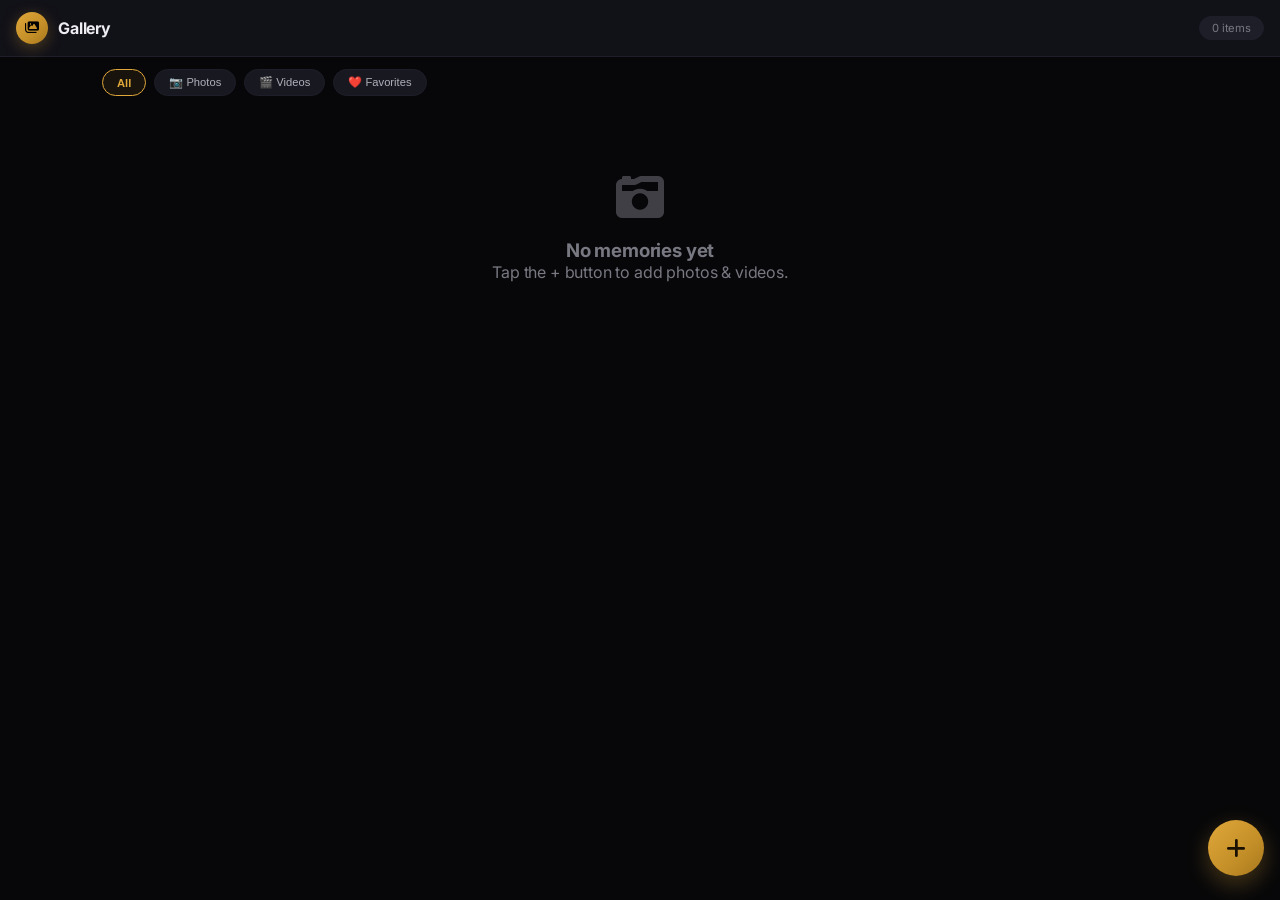
==== commit 92ae47ce: "Update code changes" ====
--- a/src/main/resources/templates/gallery.html
+++ b/src/main/resources/templates/gallery.html
@@ -81,6 +81,24 @@
 
         .container { max-width:1100px; margin:0 auto; padding:12px 8px 40px; }
 
+        /* Filter tabs */
+        .tabs {
+            display:flex; gap:8px; margin-bottom:12px; flex-wrap:wrap;
+            padding:0 4px;
+        }
+        .tab-btn {
+            background:var(--bg-card); border:1px solid var(--border-card);
+            color:var(--text-secondary); padding:6px 14px; border-radius:30px;
+            cursor:pointer; font-size:0.7rem; font-weight:500;
+            transition:all var(--transition-fast);
+            white-space:nowrap;
+        }
+        .tab-btn:hover { background:var(--bg-hover); }
+        .tab-btn.active {
+            background:var(--accent-soft); border-color:var(--accent);
+            color:var(--accent); font-weight:600;
+        }
+
         /* Upload button - floating style */
         .upload-fab {
             position:fixed; bottom:24px; right:16px; z-index:30;
@@ -340,7 +358,7 @@
         .viewer-nav.prev { left:10px; }
         .viewer-nav.next { right:10px; }
 
-        /* Long press indicator */
+        /* Long press hint */
         .long-press-hint {
             position:fixed; bottom:80px; left:50%; transform:translateX(-50%);
             background:rgba(0,0,0,0.8);
@@ -390,6 +408,14 @@
 </div>
 
 <div class="container">
+    <!-- Filter tabs -->
+    <div class="tabs" id="filterTabs">
+        <button class="tab-btn active" data-filter="all">All</button>
+        <button class="tab-btn" data-filter="IMAGE">📷 Photos</button>
+        <button class="tab-btn" data-filter="VIDEO">🎬 Videos</button>
+        <button class="tab-btn" data-filter="favorites">❤️ Favorites</button>
+    </div>
+
     <div class="media-grid" id="mediaGrid"></div>
 </div>
 
@@ -516,7 +542,9 @@
             });
             if (!res.ok) throw new Error("Upload failed");
             closeUpload();
-            loadMedia();
+            // Reset selection and reload
+            clearSelection();
+            await loadMedia();
         } catch (e) {
             alert("Upload failed. Please try again.");
         } finally {
@@ -611,50 +639,49 @@
     }
 
     // ----- Touch / Mouse for long press -----
-    let pressTimer = null;
     let isLongPress = false;
     let currentPressId = null;
 
     function handleTouchStart(e, id) {
         isLongPress = false;
         currentPressId = id;
-        clearTimeout(pressTimer);
-        pressTimer = setTimeout(() => {
+        clearTimeout(longPressTimer);
+        longPressTimer = setTimeout(() => {
             isLongPress = true;
             enterSelectMode(id);
         }, 500);
     }
 
     function handleTouchEnd(e) {
-        clearTimeout(pressTimer);
-        if (!isLongPress) {
-            // Short tap handled by onclick
-        }
-        isLongPress = false;
+        clearTimeout(longPressTimer);
+        // Don't reset isLongPress here - handleClick will check it
     }
 
     function handleMouseDown(e, id) {
         isLongPress = false;
         currentPressId = id;
-        clearTimeout(pressTimer);
-        pressTimer = setTimeout(() => {
+        clearTimeout(longPressTimer);
+        longPressTimer = setTimeout(() => {
             isLongPress = true;
             enterSelectMode(id);
         }, 500);
     }
 
     function handleMouseUp(e) {
-        clearTimeout(pressTimer);
+        clearTimeout(longPressTimer);
+        // Don't reset isLongPress here - handleClick will check it
+    }
+
+    function handleMouseLeave() {
+        clearTimeout(longPressTimer);
         isLongPress = false;
     }
 
-    function handleMouseLeave() {
-        clearTimeout(pressTimer);
-        isLongPress = false;
-    }
-
     function handleClick(e, id) {
-        if (isLongPress) return;
+        if (isLongPress) {
+            isLongPress = false;
+            return;
+        }
         if (isSelectMode) {
             toggleSelect(id);
         } else {
@@ -731,12 +758,14 @@
         selectedIds.clear();
         await loadMedia();
         document.getElementById("selectionToolbar").classList.remove("active");
+        isSelectMode = false;
     }
 
     // ----- Favorite -----
     async function toggleFavorite(id) {
         try {
             await fetch(`${API}/${id}/favorite`, { method: "PUT" });
+            // Reload to get fresh data
             await loadMedia();
         } catch (e) {
             alert("Failed to update favorite.");
@@ -762,16 +791,18 @@
         }
     }
 
-    function shareSelected() {
+    async function shareSelected() {
         if (selectedIds.size === 0) return;
         const items = allMedia.filter(m => selectedIds.has(m.id));
         const urls = items.map(m => m.fileUrl).join("\n");
         if (navigator.share) {
-            navigator.share({
-                title: "Our Space memories",
-                text: `Check out these ${items.length} memories from Our Space!`,
-                url: urls
-            }).catch(() => {});
+            try {
+                await navigator.share({
+                    title: "Our Space memories",
+                    text: `Check out these ${items.length} memories from Our Space!`,
+                    url: items[0]?.fileUrl || ""
+                });
+            } catch (e) {}
         } else {
             navigator.clipboard.writeText(urls).then(() => {
                 alert(`${items.length} links copied to clipboard!`);
@@ -807,6 +838,7 @@
     }
 
     function navigateViewer(direction) {
+        if (allMedia.length === 0) return;
         viewerIndex = (viewerIndex + direction + allMedia.length) % allMedia.length;
         showViewer();
     }
@@ -834,9 +866,11 @@
             }
         }
         if (e.key === "ArrowLeft" && document.getElementById("viewerOverlay").classList.contains("active")) {
+            e.preventDefault();
             navigateViewer(-1);
         }
         if (e.key === "ArrowRight" && document.getElementById("viewerOverlay").classList.contains("active")) {
+            e.preventDefault();
             navigateViewer(1);
         }
     });
